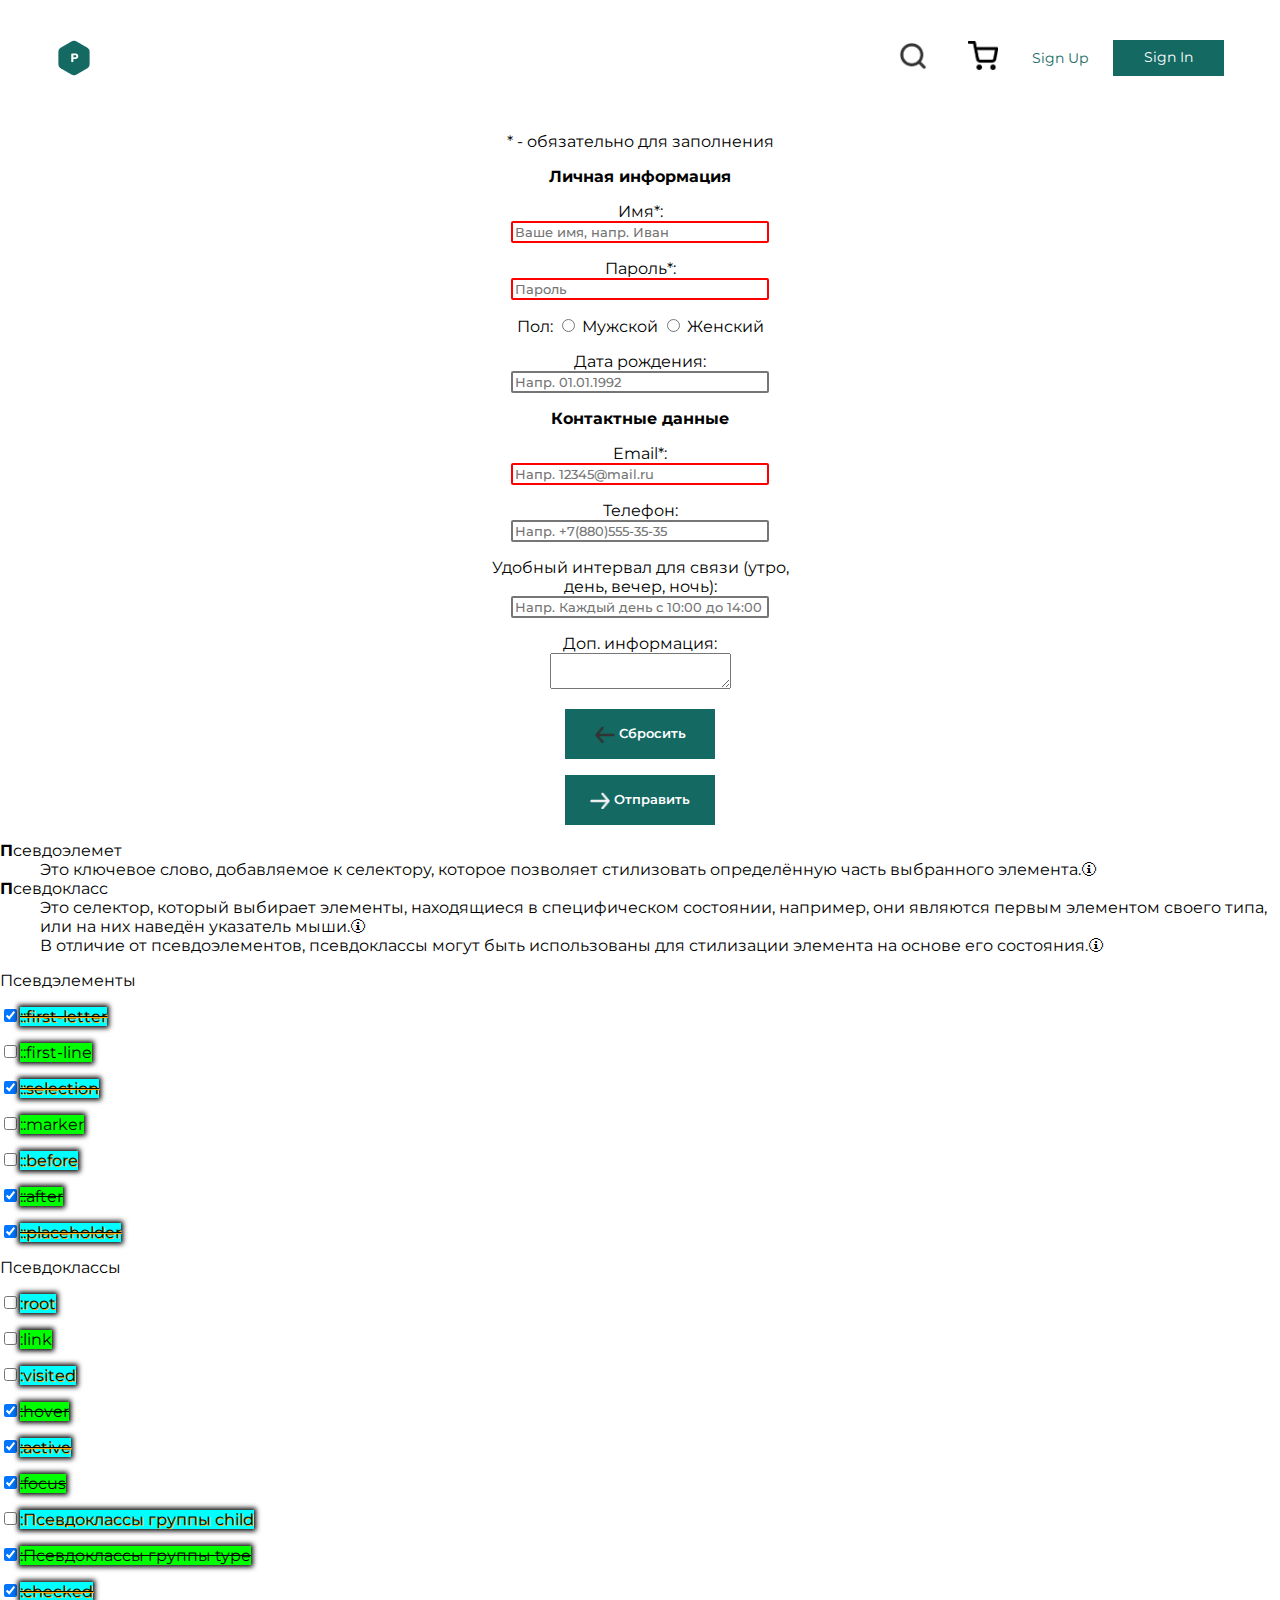
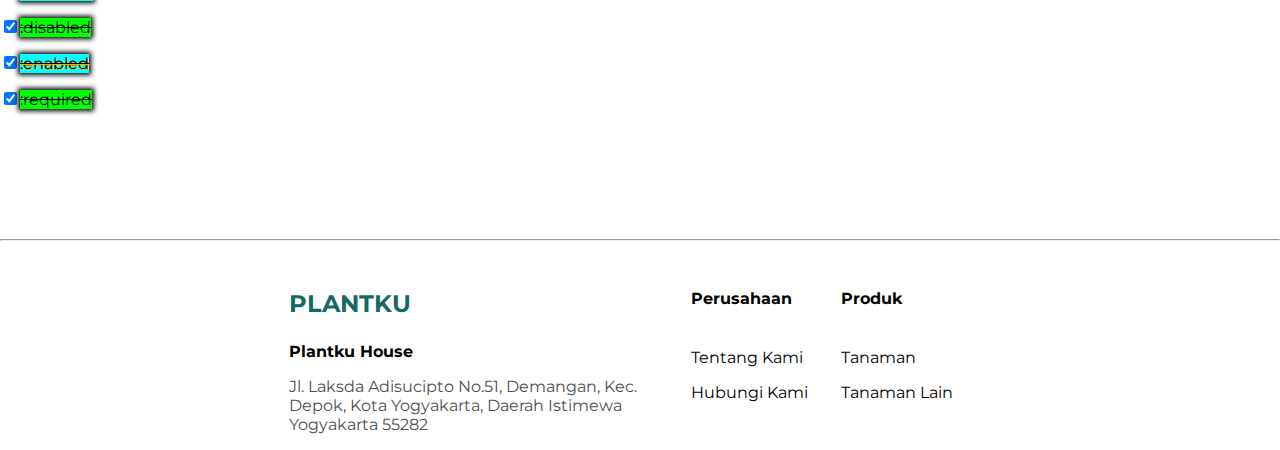
==== form.html @ f4f9d586 "Add files via upload" ====
<!DOCTYPE html>
<html lang="ru">
    <head>
        <meta charset="UTF-8">
        <title>Kembang Flower Mantap</title>
        <link href="https://fonts.googleapis.com/css?family=Montserrat:400" rel="stylesheet">
        <link rel="stylesheet" href="styles/style.css">
    </head>
    <body class="body">
        <header>
        <div class="header1">  
            <a href="index.html"><img src="images/little_p.png" alt="Logo"></a>
            <div class="header_menu">
                <a href="#"><img src="images/head_search.png" width=30 alt="Search"></a>
                <a href="#" class="header_shop"><img src="images/head_shop.png" width=30 alt="Shop"></a>
                <a href="#" class="header_su">Sign Up</a>
                <a href="#" class="header_si">Sign In</a>
            </div>
        </div>
        </header>
        <main>
            <div style="text-align:center;">
            <form name="contact" method="POST" data-netlify="true" style="width: 300px; display: inline-block;">
                <p>* - обязательно для заполнения</p>
                <p><b>Личная информация</b></p>
                  <p></p><label for="name">Имя*:   <input type="text" required placeholder="Ваше имя, напр. Иван" name="name" id="name" class="email3"></label>
                  <p></p><label for="password">Пароль*:   <input type="password" required placeholder="Пароль" name="password" id="password" class="email3"></label>
                  <p></p><div>
                <label>Пол:</label>
                    <input type="radio" id="radio1" value="man" name="radiob" class="radiobt">
                    <label for="radio1">Мужской</label>
                    <input type="radio" id="radio2" value="woman" name="radiob" class="radiobt">
                    <label for="radio2">Женский</label>
                
                  </div>
                  <p></p><label for="time">Дата рождения:   <input type="text" placeholder="Напр. 01.01.1992" name="time" id="time" class="email2"></label>
                <p><b>Контактные данные</b></p>
                <p></p><label for="email">Email*: <input type="email" required placeholder="Напр. 12345@mail.ru" name="email" id="email" class="email3"></label>
                <p></p><label for="phone">Телефон: <input type="text" placeholder="Напр. +7(880)555-35-35" name="phone" id="phone" class="email2"></label>
                <p></p><label for="dateCmnct">Удобный интервал для связи (утро, день, вечер, ночь): <input type="text" placeholder="Напр. Каждый день с 10:00 до 14:00" name="dateCmnct" id="dateCmnct" class="email2"></label>
                <p></p><label for="dop">Доп. информация:   <textarea style="min-width: 125px; min-height: 30px; max-width: 250px; max-height: 125px;" name="dop" id="dop"></textarea></label>

            </form>
                
                <p>
              <form action="#">
                <button id="clear_b" type="button" class="button1"><img src="images/prev.png" alt="send" width="20" style="vertical-align: middle;">  Сбросить</button>
              </form>
              <p>
              <form action="#">
                  <button id="submit_b" type="button" class="button1"><img src="images/next.png" alt="send" width="20" style="vertical-align: middle;">  Отправить</button>
              </form>    
              <script>
                  document.getElementById("clear_b").onclick = function(e){
                      document.getElementById("name").value = "";
                      document.getElementById("password").value = "";
                      document.getElementById("time").value = "";
                      document.getElementById("email").value = "";
                      document.getElementById("phone").value = "";
                      document.getElementById("dateCmnct").value = "";
                      document.getElementById("dop").value = "";
                  }
                  document.getElementById("submit_b").onclick = function(e){
                      console.log('Form successfully submitted')
                      const handleSubmit = (e) => {
                      e.preventDefault()
                      let myForm = document.getElementById('contact');
                      let formData = new FormData(myForm)
                      fetch('/', {
                          method: 'POST',
                          headers: { "Content-Type": "application/x-www-form-urlencoded" },
                          body: new URLSearchParams(formData).toString()
                      }).then(() => console.log('Form successfully submitted')).catch((error) =>
                          alert(error))
                      }
                      alert("Data sent!");
                  }
              </script>
            </div>
            
            <dl>
                <dt>Псевдоэлемет</dt>
                <dd>Это ключевое слово, добавляемое к селектору, которое позволяет стилизовать определённую часть выбранного элемента.</dd>
                <dt>Псевдокласс</dt>
                <dd>Это селектор, который выбирает элементы, находящиеся в специфическом состоянии, например, они являются первым элементом своего типа, или на них наведён указатель мыши.</dd>
                <dd>В отличие от псевдоэлементов, псевдоклассы могут быть использованы для стилизации элемента на основе его состояния.</dd>
              </dl>

            <div>
                <p>Псевдэлементы</p>
                    <p><input type="checkbox" id="chb1" name="chb1" class="checkbox1" checked><label for="chb1">::first-letter</label></p>
                    <p><input type="checkbox" id="chb2" name="chb2" class="checkbox2"><label for="chb2">::first-line</label></p>
                    <p><input type="checkbox" id="chb3" name="chb3" class="checkbox1" checked><label for="chb3">::selection</label></p>
                    <p><input type="checkbox" id="chb4" name="chb4" class="checkbox2"><label for="chb4">::marker</label></p>
                    <p><input type="checkbox" id="chb5" name="chb5" class="checkbox1"><label for="chb5">::before</label></p>
                    <p><input type="checkbox" id="chb6" name="chb6" class="checkbox2" checked><label for="chb6">::after</label></p>
                    <p><input type="checkbox" id="chb7" name="chb7" class="checkbox1" checked><label for="chb7">::placeholder</label></p>
                <p>Псевдоклассы</p>
                    <p><input type="checkbox" id="chb8" name="chb8" class="checkbox1"><label for="chb8">:root</label></p>
                    <p><input type="checkbox" id="chb9" name="chb9" class="checkbox2"><label for="chb9">:link</label></p>
                    <p><input type="checkbox" id="chb10" name="chb10" class="checkbox1"><label for="chb10">:visited</label></p>
                    <p><input type="checkbox" id="chb11" name="chb11" class="checkbox2" checked><label for="chb11">:hover</label></p>
                    <p><input type="checkbox" id="chb12" name="chb12" class="checkbox1" checked><label for="chb12">:active</label></p>
                    <p><input type="checkbox" id="chb13" name="chb13" class="checkbox2" checked><label for="chb13">:focus</label></p>
                    <p><input type="checkbox" id="chb14" name="chb14" class="checkbox1"><label for="chb14">:Псевдоклассы группы child</label></p>
                    <p><input type="checkbox" id="chb15" name="chb15" class="checkbox2" checked><label for="chb15">:Псевдоклассы группы type</label></p>
                    <p><input type="checkbox" id="chb16" name="chb16" class="checkbox1" checked><label for="chb16">:checked</label></p>
                    <p><input type="checkbox" id="chb17" name="chb17" class="checkbox2" checked><label for="chb17">:disabled</label></p>
                    <p><input type="checkbox" id="chb18" name="chb18" class="checkbox1" checked><label for="chb18">:enabled</label></p>
                    <p><input type="checkbox" id="chb19" name="chb19" class="checkbox2" checked><label for="chb19">:required</label></p>
            </div>
        </main>
        <footer>
            <hr class="hr2">
            <div class="flex-container">
                <div><!-- 1 -->
                    <p class="text2_2">
                        <b>PLANTKU</b>
                    </p>
                    <p class="text2_3">
                        <b>Plantku House</b>
                    </p>
                    <p class="text2_6">
                        Jl. Laksda Adisucipto No.51, Demangan, Kec. Depok, Kota Yogyakarta, Daerah Istimewa Yogyakarta 55282
                    </p>
                </div>
                <div><!-- 2 -->
                    <p class="text2_1">
                        <b>Perusahaan</b>
                    </p>
                    <p class="text2_1">
                        Tentang Kami
                    </p>
                    <p class="text2_3">
                        Hubungi Kami
                    </p>
                </div>
                <div><!-- 3 -->
                    <p class="text2_1">
                        <b>Produk</b>
                    </p>
                    <p class="text2_1">
                        Tanaman
                    </p>
                    <p class="text2_3">
                        Tanaman Lain
                    </p>
                </div>
            </div>
        </footer>
    </body>
</html>
---- styles/style.css ----
/* Header */
.header1{
    max-width: 1168px;
    height: 36px;
    margin: 0 auto;
    display: flex;
    padding: 40px;
    justify-content: space-between;
}
.header_shop{
    margin-left: 40px;
}
.header_menu{
    display: flex;
    align-items: center;
}
.header_su{
    width: 91px;
    margin: 0px 0px 0px 8px;
    color: #156963;
    text-align: center;
    font-size: 14px;
    padding: 8px;
    text-decoration: none;
 }
.header_si{
    width: 111px;
    height: 36px;
    color: #fff;
    background-color: #156963;
    font-size: 14px;
    text-align: center;
    line-height: 35px;
    text-decoration: none;
}

/* Body */
body{
    margin: 0;
    font-family: 'Montserrat';
    overflow-x: hidden;
}

/* Containers */
.flex-container_m1 {
    flex-wrap: wrap;
    flex-direction: row;
    display: flex;
    justify-content: center;
    padding-top: 180px;
    padding-left: 100px;
}
.flex-container {
    flex-wrap: wrap;
    flex-direction: row;
    display: flex;
    justify-content: center;
}
.flex-container7 {
    flex-wrap: wrap;
    flex-direction: row;
    display: flex;
    justify-content: center;
    padding-top: 90px;
}
.flex-container71 {
    flex-wrap: wrap;
    flex-direction: row;
    display: flex;
    justify-content: space-between;
    padding-top: 90px;
    max-width: 1168px;
    margin: 0 auto;
}
.flex-container2 {
    flex-wrap: wrap;
    flex-direction: row;
    display: flex;
    justify-content: center;
    padding-top: 90px;
}
.flex-container4 {
    flex-wrap: wrap;
    flex-direction: row;
    display: flex;
    justify-content: center;
}
.flex-container5 {
    flex-wrap: wrap;
    flex-direction: row;
    display: flex;
    justify-content: center;
    padding-top: 10px;
}
.flex-container6 {
    flex-wrap: wrap;
    flex-direction: row;
    display: flex;
    justify-content: center;
    padding-top: 160px;
}

/* 1 */
.main-button{
    width: 250px;
    height: 160px;
    display: inline;
    background: white;
}
.main-button2{
    width: 250px;
    height: 160px;
    display: inline;
    background: #156963;
}
.title-text{
    color: #156963;
    font-size: 68px;
    margin-left: 100px;
    margin-top: 120px;
    width: 550px;
    height: 130px;
    display: block;
}
.title-text::selection{
    color: #f00;
    background-color: #636363;
    font-size: 68px;
    margin-left: 100px;
    margin-top: 120px;
    width: 550px;
    height: 130px;
    display: block;
}
.title-text-2{
    color: black;
    font-size: 18px;
    margin-left: 100px;
    width: 550px;
    display: block;
}
.flex-item-text-main{
    margin-top: 15px;
    margin-left: 20px;
    font-size: 16px;
    width: 65px;
    color: #636363;
}
.flex-item-text-main2{
    margin-top: 15px;
    margin-left: 20px;
    font-size: 16px;
    width: 65px;
    color: #83ADAA;
}
.main-switcher-text{
    font-size: 24px;
    text-align: center;
    color: #156963;
}
.main-switcher-text2{
    font-size: 24px;
    text-align: center;
    color: white;
}

/* 2 */
.flex-item2{
    width: 270px;
    height: 140px;
    border: 1px;
    border-style: groove;
    margin: 0 20px;
}
.flex-item-text-main_2{
    margin-top: 15px;
    margin-left: 20px;
    font-size: 16px;
    width: 130px;
    color: #156963;
}
.flex-item-text_2{
    margin-top: 5px;
    font-size: 10px;
    margin-left: 5px;
    margin-right: 10px;
    color: black;
}

/* 3 */
.hr1{
    align-self:center;
    width:1168px;
}
.img1{
    background-color: #EEEEEE;
}
.image1_2{
    margin-top: 73px;
    padding-right: 150px;
}
.select1{
    width: 200px;
}
.gray_img{
    padding-left: 40px;
    background-color: #F3F4F6;
}

/* overflow-x: hidden; */

.flex-item2-sub{
    margin: 10px;
}
.flex-item-text{
    margin-top: 5px;
    font-size: 10px;
    margin-left: 5px;
    margin-right: 10px;
}
.flex-item2-img{
    width: 48px;
    height: 48px;
    margin-left: 5px;
    margin-top: 15px;
}
.flex-container3{
    flex-wrap: nowrap;
    flex-direction: row;
    display: flex;
    justify-content: center;
    position: relative;
    top: 0;
    left: 360px;
    margin-top: 90px;
}
.image1{
    width: 1168px;
}
.image2{
    width: 480px;
}
.text2{
    font-size: 16px;
    margin-top: 70px;
    width: 550px;
    margin-left:0px; 
}
.text2_7{
    font-size: 16px;
    margin-left:0px;
    margin-top: 0px;
    width: 506px;
    height: 140px;
}
.text2_2{
    font-size: 24px;
    margin-top: 40px;
    width: 150px;
    margin-left:0px;
    color: #156963;
}
.text2_1{
    font-size: 16px;
    margin-top: 40px;
    width: 150px;
    margin-left:0px; 
}
.text2_3{
    font-size: 16px;
    margin-top: 0px;
    width: 150px;
    margin-left:0px; 
}
.text2_5{
    font-size: 16px;
    margin-top: 40px;
    width: 250px;
    margin-left:0px;
    padding-left:70px;
}
.text2_6{
    font-size: 16px;
    margin-left:0px;
    margin-right:50px;
    margin-top: 0px;
    width: 352px;
    color:#4F4F4F;
}
.text3{
    font-size: 40px;
    margin-top: 70px;
    width: 550px;
    height: 130px;
    display: block;
    color: black;
}
.text3_2{
    font-size: 40px;
    margin-top: 0px;
    width: 506px;
}
.text4{
    font-size: 20px;
    height: 0px;
    display: block;
}
.button1{
    position: relative;
    width: 150px;
    height: 50px;
    background: #156963;
    color: white;
    border: none;
    font-family: 'Montserrat';
    font-weight: 600;
    transition: background-color .5s;
}
.button1:focus {
    outline: none;
    box-shadow: 0 0 0 3px lightskyblue;
  }
  .button1:disabled {
    background: #999;
    }
.button1:active {
    background-color: #333;
  }
.button1:hover:enabled{
    position: relative;
    width: 150px;
    height: 50px;
    background: #50c2ba;
    color: white;
    border: none;
    font-family: 'Montserrat';
    font-weight: 600;
}
.button2{
    position: relative;
    background: #156963;
    color: white;
    border: none;
    font-family: 'Montserrat';
    margin-top: 10px;
    left: 70px;
    height: 22px;
    width: 51px;
    font-weight: 500;
    font-size: 8px;
    border-radius: 2px;
}
.button2:hover{
    position: relative;
    background: #50c2ba;
    color: white;
    border: none;
    font-family: 'Montserrat';
    margin-top: 10px;
    left: 70px;
    height: 22px;
    width: 51px;
    font-weight: 500;
    font-size: 8px;
    border-radius: 2px;
}
.button2:focus {
    outline: none;
    box-shadow: 0 0 0 3px lightskyblue;
  }
  .button2:active {
      background-color: #333;
    }
.email{
    margin-left: 70px;
}
.email2{
    font-family: 'Montserrat';
    font-weight: 500;
    width: 250px;
    border-radius: 2px;
    border-style: solid;
}
.email3{
    font-family: 'Montserrat';
    font-weight: 500;
    width: 250px;
    border-radius: 2px;
    border-color: #f00;
    border-style: solid;
}
.small-arrow-img{
    width: 16px;
    height: 14px;
    padding-top: 16px;
}
.cactus{
text-align: center;
font-family: 'Montserrat';
margin-left: 10px;
margin-right: 10px;
}


.hr2{
    align-self:center;
    color:#156963;
    margin-top: 130px;
}
label:focus-within{
    font-weight: bold;
}
input[type="radio"]:checked+label
{
    font-style: italic;
}
dt::first-letter {
    font-weight: bold;
}
dd::after{
    content: '\1F6C8';
}
.checkbox1+label{
    background-color: aqua;
    box-shadow: 0 0 5px 2px;
    text-shadow: 1px 1px orange;
}
.checkbox2+label{
    background-color: lime;
    box-shadow: 0 0 5px 2px;
}
input[type="checkbox"]:checked+label
{
    text-decoration: line-through;
}
.card {
    width: 100px;
    height: 100px;
}
.linear {
    background-image: repeating-linear-gradient(
    0.1turn,
    rgb(195, 34, 34) 0px 0px,
    rgb(99, 99, 99) 20px 20px
    );
}
.linear:hover {
    background-image: repeating-linear-gradient(
    0.9turn,
    rgb(34, 195, 34) 0px 0px,
    rgb(99, 99, 99) 20px 20px
    );
}
.radial {
    background-image: radial-gradient(rgb(0, 26, 255), rgb(255, 255, 255));
    transition: transform 1s;
}
.radial:hover{
    transform: rotate3d(1, 2, 3, 45deg);
}
.conic {
    background-image: conic-gradient(
        red,
        orange,
        yellow,
        green,
        blue,
        purple,
        red
    );
    transition-property: background-image;
    transition: transform 2s;
}
.conic:hover{
    transform: scale(2, 3);
}
.cactusAnim{
    width: 216px;
    height: 217px;
    animation: loader 3s linear;
}

@keyframes loader {
    from {
        background-color: #fff0;
        background-image: url('../images/loading.png');
        background-size: contain;
  }
  to {
    transform: rotate(360deg);
    background-color: #fff0;
    background-image: url('../images/loading.png');
    background-size: contain;
  }
}
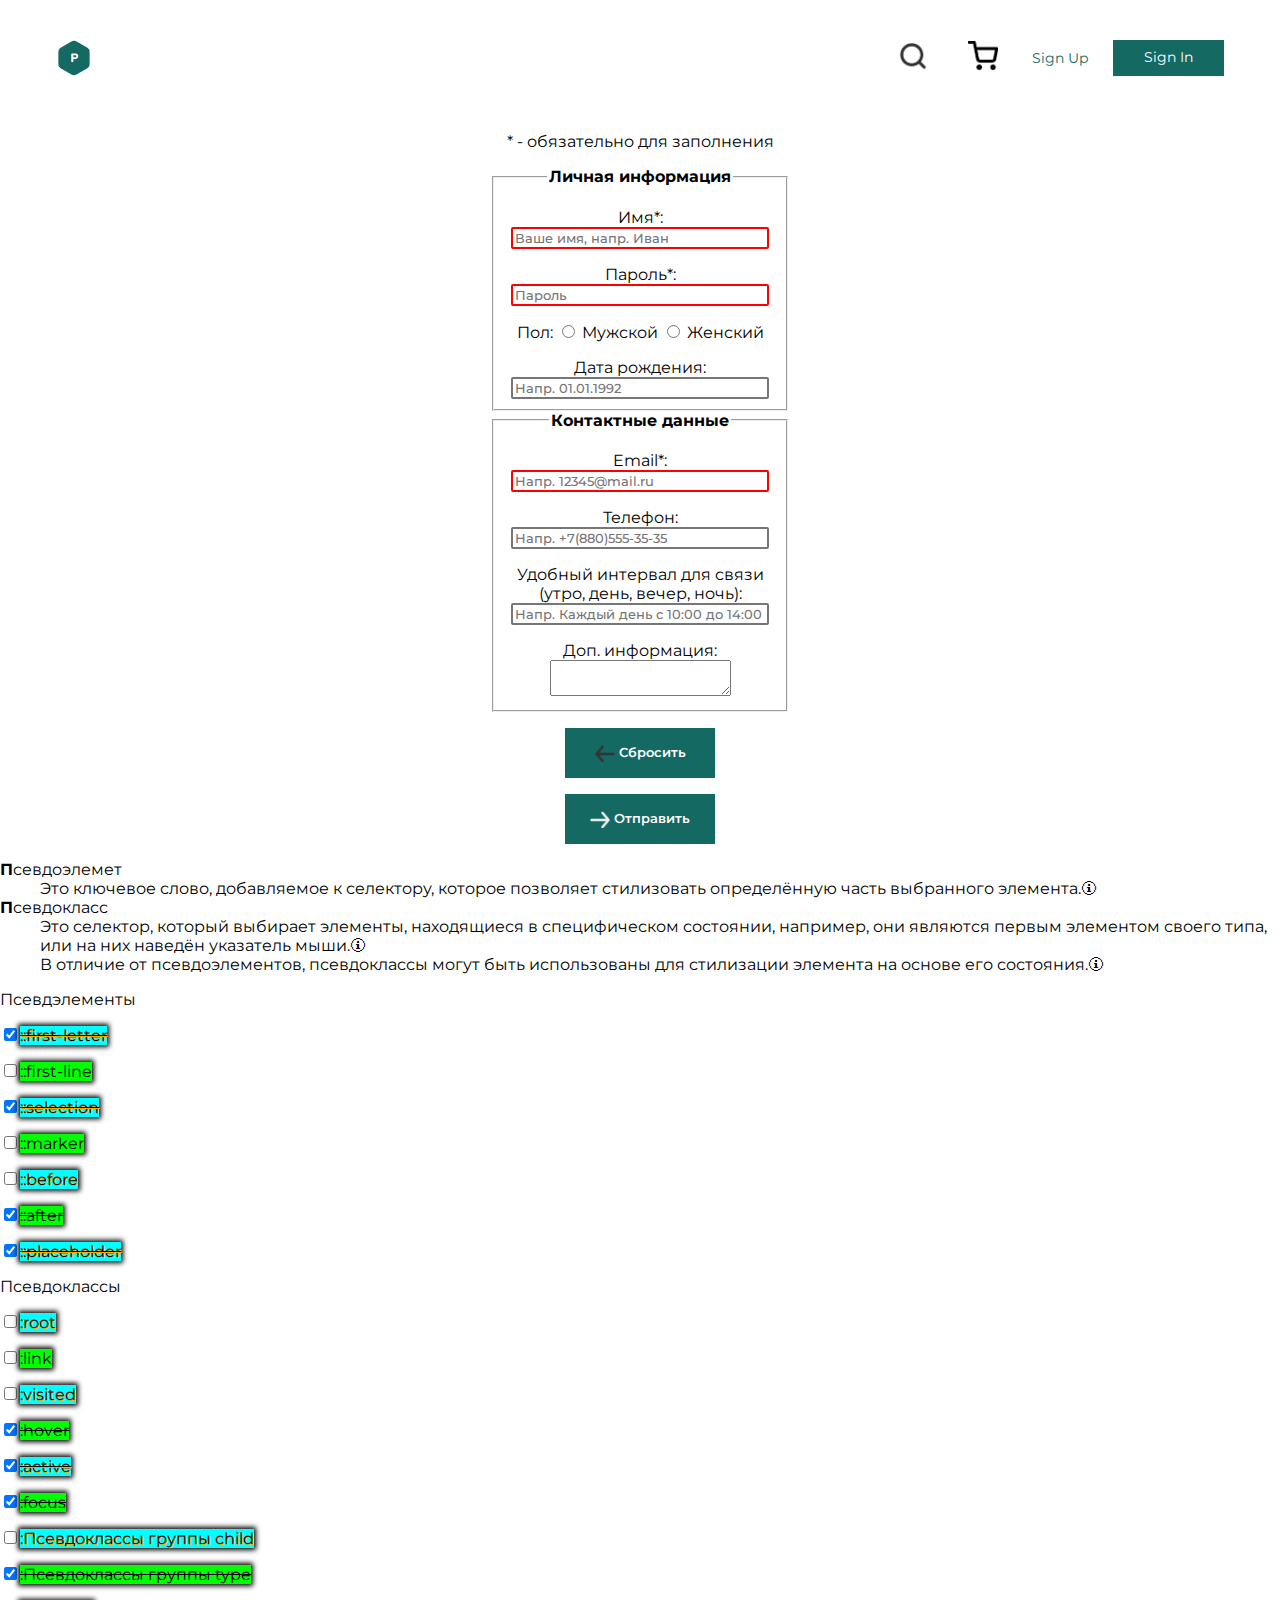
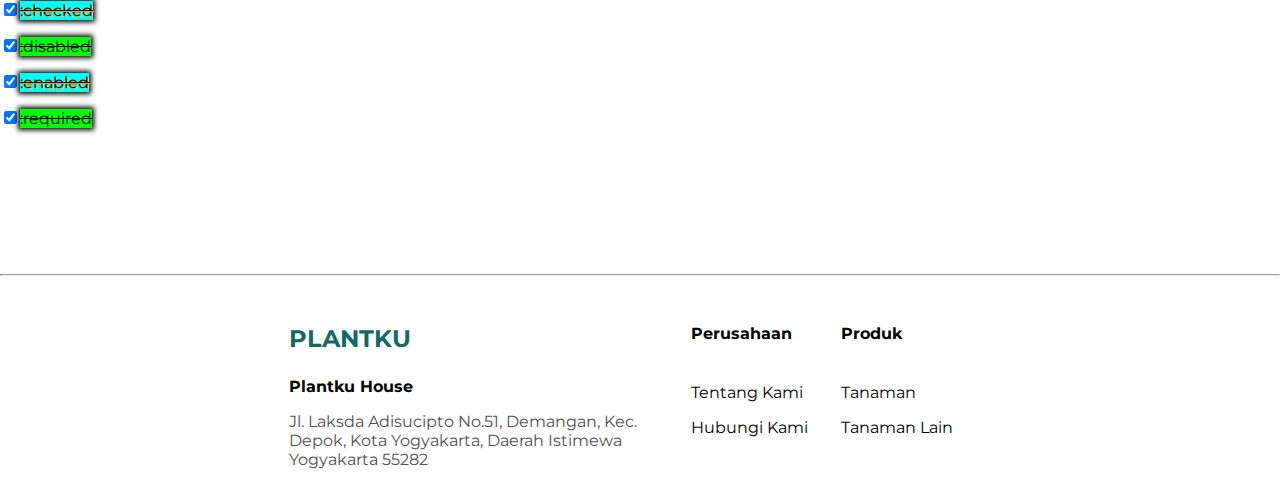
==== commit cc4e5545: "Add files via upload" ====
--- a/form.html
+++ b/form.html
@@ -6,7 +6,7 @@
         <link href="https://fonts.googleapis.com/css?family=Montserrat:400" rel="stylesheet">
         <link rel="stylesheet" href="styles/style.css">
     </head>
-    <body class="body">
+    <body class="body" style="height: 100%;">
         <header>
         <div class="header1">  
             <a href="index.html"><img src="images/little_p.png" alt="Logo"></a>
@@ -22,24 +22,25 @@
             <div style="text-align:center;">
             <form name="contact" method="POST" data-netlify="true" style="width: 300px; display: inline-block;">
                 <p>* - обязательно для заполнения</p>
-                <p><b>Личная информация</b></p>
-                  <p></p><label for="name">Имя*:   <input type="text" required placeholder="Ваше имя, напр. Иван" name="name" id="name" class="email3"></label>
-                  <p></p><label for="password">Пароль*:   <input type="password" required placeholder="Пароль" name="password" id="password" class="email3"></label>
-                  <p></p><div>
-                <label>Пол:</label>
+                <fieldset>
+                    <legend><b>Личная информация</b></legend>
+                    <p></p><label for="name">Имя*:   <input type="text" required placeholder="Ваше имя, напр. Иван" name="name" id="name" class="email3"></label>
+                    <p></p><label for="password">Пароль*:   <input type="password" required placeholder="Пароль" name="password" id="password" class="email3"></label>
+                    <p></p><div>
+                    <label>Пол:</label>
                     <input type="radio" id="radio1" value="man" name="radiob" class="radiobt">
                     <label for="radio1">Мужской</label>
                     <input type="radio" id="radio2" value="woman" name="radiob" class="radiobt">
                     <label for="radio2">Женский</label>
-                
-                  </div>
-                  <p></p><label for="time">Дата рождения:   <input type="text" placeholder="Напр. 01.01.1992" name="time" id="time" class="email2"></label>
-                <p><b>Контактные данные</b></p>
-                <p></p><label for="email">Email*: <input type="email" required placeholder="Напр. 12345@mail.ru" name="email" id="email" class="email3"></label>
-                <p></p><label for="phone">Телефон: <input type="text" placeholder="Напр. +7(880)555-35-35" name="phone" id="phone" class="email2"></label>
-                <p></p><label for="dateCmnct">Удобный интервал для связи (утро, день, вечер, ночь): <input type="text" placeholder="Напр. Каждый день с 10:00 до 14:00" name="dateCmnct" id="dateCmnct" class="email2"></label>
-                <p></p><label for="dop">Доп. информация:   <textarea style="min-width: 125px; min-height: 30px; max-width: 250px; max-height: 125px;" name="dop" id="dop"></textarea></label>
-
+                    <p></p><label for="time">Дата рождения:   <input type="text" placeholder="Напр. 01.01.1992" name="time" id="time" class="email2"></label>
+                </fieldset>
+                <fieldset>
+                    <legend><b>Контактные данные</b></legend>
+                    <p></p><label for="email">Email*: <input type="email" required placeholder="Напр. 12345@mail.ru" name="email" id="email" class="email3"></label>
+                    <p></p><label for="phone">Телефон: <input type="text" placeholder="Напр. +7(880)555-35-35" name="phone" id="phone" class="email2"></label>
+                    <p></p><label for="dateCmnct">Удобный интервал для связи (утро, день, вечер, ночь): <input type="text" placeholder="Напр. Каждый день с 10:00 до 14:00" name="dateCmnct" id="dateCmnct" class="email2"></label>
+                    <p></p><label for="dop">Доп. информация:   <textarea style="min-width: 125px; min-height: 30px; max-width: 250px; max-height: 125px;" name="dop" id="dop"></textarea></label>
+                </fieldset>
             </form>
                 
                 <p>
--- a/styles/style.css
+++ b/styles/style.css
@@ -39,6 +39,9 @@
     margin: 0;
     font-family: 'Montserrat';
     overflow-x: hidden;
+    display: flex;
+    flex-direction: column;
+    min-height: 100vh;
 }
 
 /* Containers */
@@ -381,6 +384,10 @@
     border-radius: 2px;
     border-style: solid;
 }
+.email2:focus::-webkit-input-placeholder {color: transparent}
+.email2:focus::-moz-placeholder          {color: transparent}
+.email2:focus:-moz-placeholder           {color: transparent}
+.email2:focus:-ms-input-placeholder      {color: transparent}
 .email3{
     font-family: 'Montserrat';
     font-weight: 500;
@@ -389,6 +396,10 @@
     border-color: #f00;
     border-style: solid;
 }
+.email3:focus::-webkit-input-placeholder {color: transparent}
+.email3:focus::-moz-placeholder          {color: transparent}
+.email3:focus:-moz-placeholder           {color: transparent}
+.email3:focus:-ms-input-placeholder      {color: transparent}
 .small-arrow-img{
     width: 16px;
     height: 14px;
@@ -485,11 +496,42 @@
         background-color: #fff0;
         background-image: url('../images/loading.png');
         background-size: contain;
+        color: transparent;
   }
   to {
     transform: rotate(360deg);
     background-color: #fff0;
     background-image: url('../images/loading.png');
     background-size: contain;
-  }
+    color: transparent;
+  }
+}
+  
+  
+  main {
+    flex-grow: 1;
+  }
+  
+  footer {
+    flex-shrink: 0;
+  }
+
+@media (min-width: 1210px) and (max-width: 1258px) {
+    .flex-container{
+        flex-wrap: nowrap;
+    }
+}
+.brkpntc1{
+    padding-right: 0px;
+}
+.brkpntc2{
+    padding-left: 0px;
+}
+@media (min-width: 320px) and (max-width: 1210px) {
+    .brkpntc1{
+        padding-right: 90px;
+    }
+    .brkpntc2{
+        padding-left: 150px;
+    }
 }